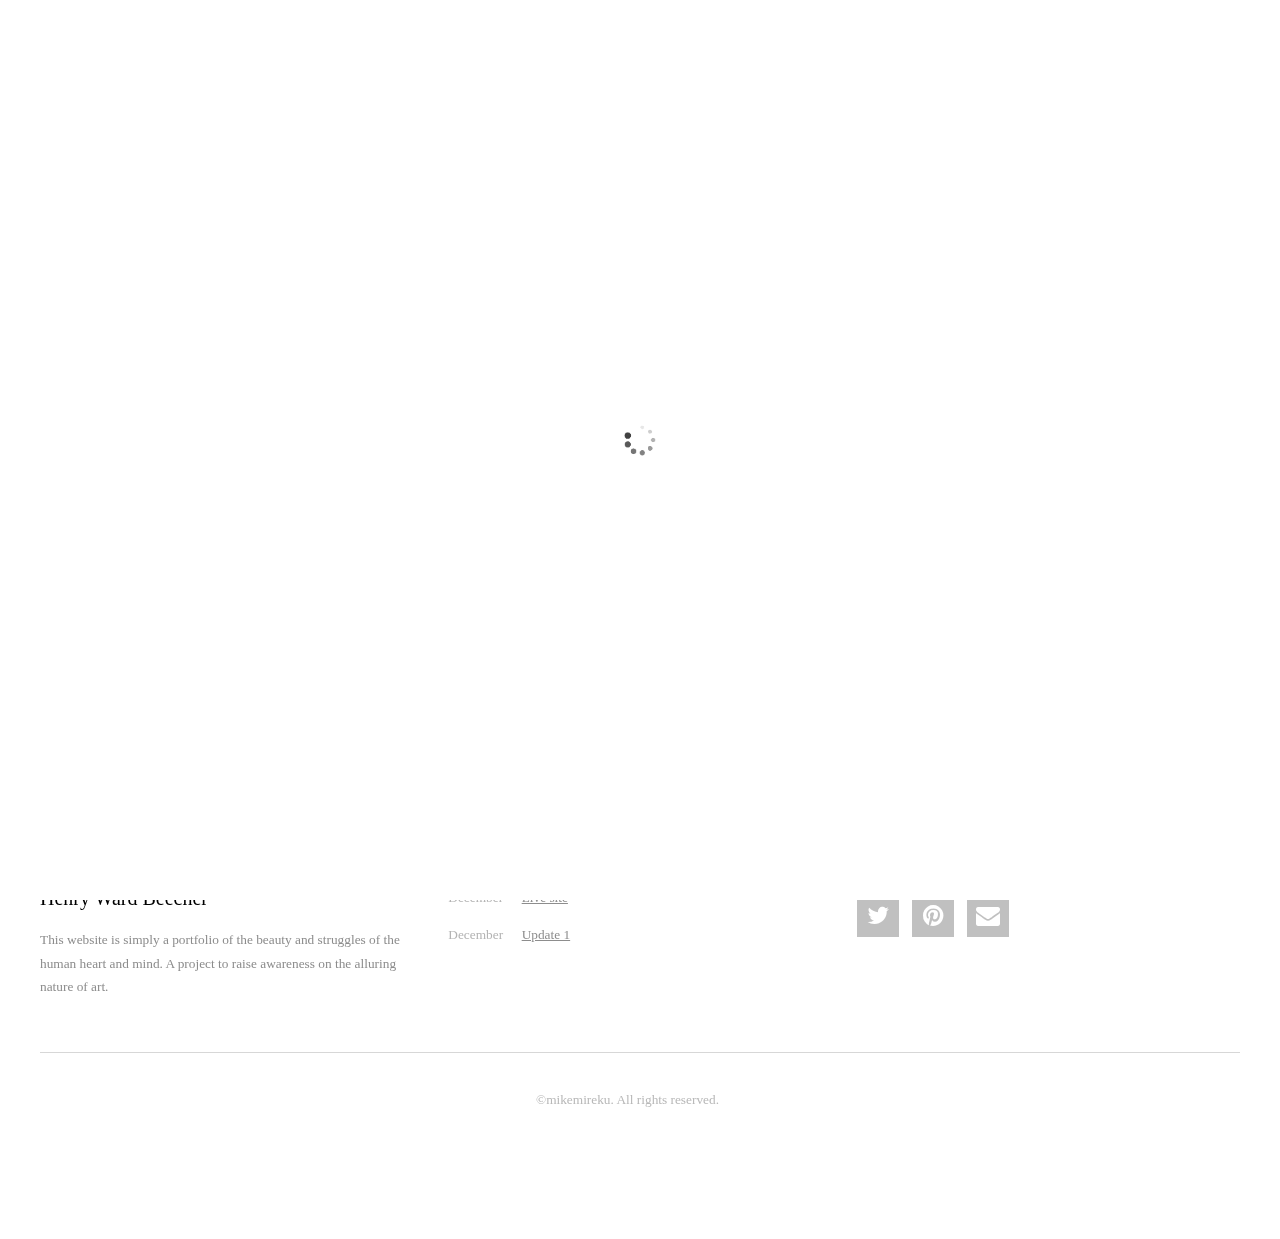
==== index.html @ e86f8b0b "backend incomplete" ====
<!DOCTYPE HTML>
<!--
	Standout by Pixelarity
	pixelarity.com @pixelarity
	License: pixelarity.com/license
-->
<html>
	<head>
		<title> </title>
		<meta http-equiv="content-type" content="text/html; charset=utf-8" />
		<meta name="description" content="" />
		<meta name="keywords" content="" />
		<!--[if lte IE 8]><script src="css/ie/html5shiv.js"></script><![endif]-->
		<script src="js/jquery.min.js"></script>
		<script src="js/jquery.dropotron.min.js"></script>
		<script src="js/jquery.poptrox.min.js"></script>
		<script src="js/jquery.slidertron.min.js"></script>
		<script src="js/jquery.rotatorrr.min.js"></script>
		<script src="js/skel.min.js"></script>
		<script src="js/skel-layers.min.js"></script>
		<script src="js/init.js"></script>
		<noscript>
			<link rel="stylesheet" href="css/skel.css" />
			<link rel="stylesheet" href="css/style.css" />
			<link rel="stylesheet" href="css/style-desktop.css" />
		</noscript>
		<!--[if lte IE 8]><link rel="stylesheet" href="css/ie/v8.css" /><![endif]-->
	</head>
	<body class="homepage">
		   <!-- Splash Screen -->
		   <div id="splash-screen">
			<img src="css/images/loading circle.gif" alt="Splash Logo" class="splash-logo">
			
		</div>
	
	

		<!-- Header Wrapper -->
			<div id="header-wrapper">
				<div class="container">
					<div class="row">
						<div class="12u">
						
							<!-- Header -->
								<header id="header">
									
									<!-- Logo -->
										<h1><a href="index.html" id="logo"><b>GALLERIA</b></a></h1>
									
									<!-- Nav -->
										<nav id="nav">
											<ul>
												<li class="current_page_item"><a href="index.html">Home</a></li>
												<li>
													<a href="" class="arrow">Categories</a>
													<ul>
														<li><a href="art categories/mfonim.html">Mfonim</a></li>
														<li><a href="art categories/fineart.html">Célèbre</a></li>
														<li><a href="#">Exquisite</a></li>
														<li><a href="#">Emergent</a></li>	
														<li><a href="#">Renaissance</a></li>
													</ul>
												</li>
												<li><a href="templates/login.html">Login</a></li>
												<li><a href="templates/signup.html">Sign Up</a></li>
												
											</ul>
										</nav>

								</header>

						</div>
					</div>
				</div>
			</div>
		
		<!-- Main Wrapper -->
			<div id="main-wrapper">
				<div id="main" class="container">
					<div class="row">
						<div class="12u">
							
							<div id="slider">
								<div class="viewer">
									<div class="reel">
										<div class="slide">
											<a class="link" href="#">Full story ...</a>
											<img src="images/Lilanga-6411.jpg" alt="" />
											<div class="caption">
												<h2>Mfonim</h2>
												<p>mm·fo·nimm || The best of African art,by and for Africa</p>
												<a href="art categories/mfonim.html" class="button">View more</a>
											</div>
										</div>
										<div class="slide">
											<a class="link" href="#">Full story ...</a>
											<img src="images/georgette-magritte-1934(1).jpg!Large.jpg" alt="" />
											<div class="caption">
												<h2>Célèbre</h2>
												<p>say·luh·bah || Curation of the most renowned and iconic fine art</p>
												<a href="art categories/fineart.html" class="button">View more</a>
											</div>
										</div>
										<div class="slide">
											<a class="link" href="#">Full story ...</a>
											<img src="images/Os-Gemeos2.jpg" alt="" />
											<div class="caption">
												<h2>Exquisite </h2>
												<p>uhk·skwi·zuht || A collection of excellent contemporary art</p>
												<a href="#" class="button">View more</a>
											</div>
										</div>

										<div class="slide">
											<a class="link" href="#">Full story ...</a>
											<img src="images/download.jpeg" alt="" />
											<div class="caption">
												<h2>Emergent </h2>
												<p>uh·mur·jnt || Finest new art from all over the globe</p>
												<a href="#" class="button">View more</a>
											</div>
										</div>
									</div>
								</div>
								<div class="captions">
									<div class="captionLine">Lorem sed ipsum tempus dolor?</div>
									<div class="caption-shadow"></div>
								</div>
								<div class="navigation">
									<a href="#" class="previous-button">&lt;</a>
									<a href="#" class="next-button">&gt;</a>
								</div>
							</div>

						</div>
					</div>
				</div>
			</div>
		<!-- Main End Wrapper -->

		<!-- Footer Wrapper -->
			<div id="footer-wrapper">
			
				<!-- Footer -->
					<footer id="footer" class="container">
					
						<!-- Footer Content -->
							<div class="row">
							
								<div class="4u">
									<section>
										<h2>"Every artist drops his brush into his own soul and paints his own nature into his pictures." - Henry Ward Beecher</h2>
										<p>This website is simply a portfolio of the beauty and struggles of the human heart and mind. A project to raise awareness on the alluring nature of art.</p>
									</section>
								</div>

								<div class="4u">
									<section>
										<h2>log</h2>
										<ul class="style5">
											<li class="first"><span class="date">December 27</span><a href="#">Live site</a></li>
											<li><span class="date">December 28</span><a href="#">Update 1</a></li>
											
										</ul>
									</section>
								</div>

								<div class="4u">
									<section>
										
										<p>SOCIALS</p>
										<ul class="style2">
											<li><a href="#" class="icon fa-twitter">Twitter</a></li>
											
											<li><a href="#" class="icon fa-pinterest">Pinterest</a></li>
											<li><a href="mailto:mirekumichaelk@gmail.com" class="icon fa-envelope"><span class="label">Email</span></a></li>
										</ul>
									</section>
								</div>

							</div>
						
						<!-- Copyright -->
							<div class="row">
								<div id="copyright" class="12u">
									&copy;mikemireku. All rights reserved.
								</div>
							</div>

					</footer>

			</div>

	</body>
</html>
---- css/skel.css ----
/* Resets (http://meyerweb.com/eric/tools/css/reset/ | v2.0 | 20110126 | License: none (public domain)) */

	html,body,div,span,applet,object,iframe,h1,h2,h3,h4,h5,h6,p,blockquote,pre,a,abbr,acronym,address,big,cite,code,del,dfn,em,img,ins,kbd,q,s,samp,small,strike,strong,sub,sup,tt,var,b,u,i,center,dl,dt,dd,ol,ul,li,fieldset,form,label,legend,table,caption,tbody,tfoot,thead,tr,th,td,article,aside,canvas,details,embed,figure,figcaption,footer,header,hgroup,menu,nav,output,ruby,section,summary,time,mark,audio,video{margin:0;padding:0;border:0;font-size:100%;font:inherit;vertical-align:baseline;}article,aside,details,figcaption,figure,footer,header,hgroup,menu,nav,section{display:block;}body{line-height:1;}ol,ul{list-style:none;}blockquote,q{quotes:none;}blockquote:before,blockquote:after,q:before,q:after{content:'';content:none;}table{border-collapse:collapse;border-spacing:0;}body{-webkit-text-size-adjust:none}

/* Box Model */

	*, *:before, *:after {
		-moz-box-sizing: border-box;
		-webkit-box-sizing: border-box;
		box-sizing: border-box;
	}

/* Container */

	.container {
		margin-left: auto;
		margin-right: auto;
		
		/* width: (containers) */
		width: 1200px;
	}

	/* Modifiers */

		/* 125% */
			.container.\31 25\25 {
				width: 100%;
				
				/* max-width: (containers * 1.25) */
				max-width: 1500px;

				/* min-width: (containers) */
				min-width: 1200px;
			}

		/* 75% */
			.container.\37 5\25 {
				
				/* width: (containers * 0.75) */
				width: 900px;

			}

		/* 50% */
			.container.\35 0\25 {
				
				/* width: (containers * 0.50) */
				width: 600px;

			}

		/* 25% */
			.container.\32 5\25 {
				
				/* width: (containers * 0.25) */
				width: 300px;

			}

/* Grid */

	.row {
		border-bottom: solid 1px transparent;
	}

	.row > * {
		float: left;
	}
	
	.row:after, .row:before {
		content: '';
		display: block;
		clear: both;
		height: 0;
	}
	
	.row.uniform > * > :first-child {
		margin-top: 0;
	}
	
	.row.uniform > * > :last-child {
		margin-bottom: 0;
	}

	/* Gutters */

		/* Normal */
		
			.row > * {
				/* padding: (gutters.horizontal) 0 0 (gutters.vertical) */
				padding: 40px 0 0 40px;
			}

			.row {
				/* margin: -(gutters.horizontal) 0 -1px -(gutters.vertical) */
				margin: -40px 0 -1px -40px;
			}
			
			.row.uniform > * {
				/* padding: (gutters.vertical) 0 0 (gutters.vertical) */
				padding: 40px 0 0 40px;
			}

			.row.uniform {
				/* margin: -(gutters.vertical) 0 -1px -(gutters.vertical) */
				margin: -40px 0 -1px -40px;
			}
			
		/* 200% */
		
			.row.\32 00\25 > * {
				/* padding: (gutters.horizontal) 0 0 (gutters.vertical) */
				padding: 80px 0 0 80px;
			}

			.row.\32 00\25 {
				/* margin: -(gutters.horizontal) 0 -1px -(gutters.vertical) */
				margin: -80px 0 -1px -80px;
			}

			.row.uniform.\32 00\25 > * {
				/* padding: (gutters.vertical) 0 0 (gutters.vertical) */
				padding: 80px 0 0 80px;
			}

			.row.uniform.\32 00\25 {
				/* margin: -(gutters.vertical) 0 -1px -(gutters.vertical) */
				margin: -80px 0 -1px -80px;
			}

		/* 150% */
		
			.row.\31 50\25 > * {
				/* padding: (gutters.horizontal) 0 0 (gutters.vertical) */
				padding: 60px 0 0 60px;
			}

			.row.\31 50\25 {
				/* margin: -(gutters.horizontal) 0 -1px -(gutters.vertical) */
				margin: -60px 0 -1px -60px;
			}

			.row.uniform.\31 50\25 > * {
				/* padding: (gutters.vertical) 0 0 (gutters.vertical) */
				padding: 60px 0 0 60px;
			}

			.row.uniform.\31 50\25 {
				/* margin: -(gutters.vertical) 0 -1px -(gutters.vertical) */
				margin: -60px 0 -1px -60px;
			}

		/* 50% */
		
			.row.\35 0\25 > * {
				/* padding: (gutters.horizontal) 0 0 (gutters.vertical) */
				padding: 20px 0 0 20px;
			}

			.row.\35 0\25 {
				/* margin: -(gutters.horizontal) 0 -1px -(gutters.vertical) */
				margin: -20px 0 -1px -20px;
			}

			.row.uniform.\35 0\25 > * {
				/* padding: (gutters.vertical) 0 0 (gutters.vertical) */
				padding: 20px 0 0 20px;
			}

			.row.uniform.\35 0\25 {
				/* margin: -(gutters.vertical) 0 -1px -(gutters.vertical) */
				margin: -20px 0 -1px -20px;
			}

		/* 25% */
		
			.row.\32 5\25 > * {
				/* padding: (gutters.horizontal) 0 0 (gutters.vertical) */
				padding: 10px 0 0 10px;
			}

			.row.\32 5\25 {
				/* margin: -(gutters.horizontal) 0 -1px -(gutters.vertical) */
				margin: -10px 0 -1px -10px;
			}

			.row.uniform.\32 5\25 > * {
				/* padding: (gutters.vertical) 0 0 (gutters.vertical) */
				padding: 10px 0 0 10px;
			}

			.row.uniform.\32 5\25 {
				/* margin: -(gutters.vertical) 0 -1px -(gutters.vertical) */
				margin: -10px 0 -1px -10px;
			}

		/* 0% */
		
			.row.\30 \25 > * {
				padding: 0;
			}

			.row.\30 \25 {
				margin: 0 0 -1px 0;
			}

	/* Cells */

		.\31 2u, .\31 2u\24, .\31 2u\28 1\29, .\31 2u\24\28 1\29 { width: 100%; clear: none; }
		.\31 1u, .\31 1u\24, .\31 1u\28 1\29, .\31 1u\24\28 1\29 { width: 91.6666666667%; clear: none; }
		.\31 0u, .\31 0u\24, .\31 0u\28 1\29, .\31 0u\24\28 1\29 { width: 83.3333333333%; clear: none; }
		.\39 u, .\39 u\24, .\39 u\28 1\29, .\39 u\24\28 1\29 { width: 75%; clear: none; }
		.\38 u, .\38 u\24, .\38 u\28 1\29, .\38 u\24\28 1\29 { width: 66.6666666667%; clear: none; }
		.\37 u, .\37 u\24, .\37 u\28 1\29, .\37 u\24\28 1\29 { width: 58.3333333333%; clear: none; }
		.\36 u, .\36 u\24, .\36 u\28 1\29, .\36 u\24\28 1\29 { width: 50%; clear: none; }
		.\35 u, .\35 u\24, .\35 u\28 1\29, .\35 u\24\28 1\29 { width: 41.6666666667%; clear: none; }
		.\34 u, .\34 u\24, .\34 u\28 1\29, .\34 u\24\28 1\29 { width: 33.3333333333%; clear: none; }
		.\33 u, .\33 u\24, .\33 u\28 1\29, .\33 u\24\28 1\29 { width: 25%; clear: none; }
		.\32 u, .\32 u\24, .\32 u\28 1\29, .\32 u\24\28 1\29 { width: 16.6666666667%; clear: none; }
		.\31 u, .\31 u\24, .\31 u\28 1\29, .\31 u\24\28 1\29 { width: 8.3333333333%; clear: none; }

		.\31 2u\24 + *, .\31 2u\24\28 1\29 + *,
		.\31 1u\24 + *, .\31 1u\24\28 1\29 + *,
		.\31 0u\24 + *, .\31 0u\24\28 1\29 + *,
		.\39 u\24 + *, .\39 u\24\28 1\29 + *,
		.\38 u\24 + *, .\38 u\24\28 1\29 + *,
		.\37 u\24 + *, .\37 u\24\28 1\29 + *,
		.\36 u\24 + *, .\36 u\24\28 1\29 + *,
		.\35 u\24 + *, .\35 u\24\28 1\29 + *,
		.\34 u\24 + *, .\34 u\24\28 1\29 + *,
		.\33 u\24 + *, .\33 u\24\28 1\29 + *,
		.\32 u\24 + *, .\32 u\24\28 1\29 + *,
		.\31 u\24  + *,  .\31 u\24\28 1\29 + * {
			clear: left;
		}
			
		.\-11u { margin-left: 91.6666666667% }
		.\-10u { margin-left: 83.3333333333% }
		.\-9u { margin-left: 75% }
		.\-8u { margin-left: 66.6666666667% }
		.\-7u { margin-left: 58.3333333333% }
		.\-6u { margin-left: 50% }
		.\-5u { margin-left: 41.6666666667% }
		.\-4u { margin-left: 33.3333333333% }
		.\-3u { margin-left: 25% }
		.\-2u { margin-left: 16.6666666667% }
		.\-1u { margin-left: 8.3333333333% }
---- css/style.css ----
@charset 'UTF-8';
@import url('http://fonts.googleapis.com/css?family=Open+Sans:400,400italic,600,700,300');
@import url('font-awesome.min.css');

/*
	Standout by Pixelarity
	pixelarity.com @pixelarity
	License: pixelarity.com/license
*/

/*********************************************************************************/
/* Basic                                                                         */
/*********************************************************************************/


	body
	{
		#splash-screen {
		
			position: fixed;
			top: 0;
			left: 0;
			width: 100%;
			height: 100%;
			background-color: #fff;
			display: flex;
			flex-direction: column;
			align-items: center;
			justify-content: center;
			z-index: 9999; /* Ensure the splash screen appears on top of other content */
		}
		
		.splash-logo {
			width: 150px; /* Adjust the size according to your logo */
			margin-bottom: 20px;
		}
		
		

		background: #f5f5f5 url(images/bg01.jpg) repeat;
		font-family: 'Times New Roman', Times, serif;
		font-size: 10pt;
		color: #8c8c8c;
		overflow: hidden; /* Prevent scrolling while splash screen is visible */

	}

	

	form
	{
	}
	
		form input,
		form select,
		form textarea
		{
			-webkit-appearance: none;
		}
			
	br.clear
	{
		clear: both;
	}
	
	h1, h2, h3
	{
		font-weight: 300;
		color: #262626;
	}
	
	p, ul, ol, dl, table
	{
		margin-bottom: 1.75em;
	}
	
	p
	{
		line-height: 1.75em;
	}
	
	a
	{
		color: #1C94E6;
	}
	
	section,
	article
	{
	}
	
	section > :last-child,
	article > :last-child
	{
		margin-bottom: 0;
	}

	section:last-child,
	article:last-child
	{
		margin-bottom: 0;
	}

	.image
	{
		display: inline-block;
	}
	
		.image img
		{
			display: block;
			width: 100%;
		}

	.image-full
	{
		display: block;
		width: 100%;
		margin: 0 0 2em 0;
	}
	
	.image-left
	{
		float: left;
		margin: 0 2em 1em 0;
	}
	
	.image-centered
	{
		display: block;
		margin: 0 0 2em 0;
	}

		.image-centered img
		{
			margin: 0 auto;
			width: auto;
		}

	.button
	{
		background: black;
		text-decoration: none;
		font-style: italic;
		color: #FFFFFF;
		-moz-transition: background-color .25s ease-in-out;
		-webkit-transition: background-color .25s ease-in-out;
		-o-transition: background-color .25s ease-in-out;
		-ms-transition: background-color .25s ease-in-out;
		transition: background-color .25s ease-in-out;
	}
	
		.button:hover
		{
			background: gray;
		}
		
		.button:active
		{
			background: black;
		}
	
	ul.style1
	{
	}

		ul.style1 li
		{
			position: relative;
			line-height: 1.5em;
			padding: 0.75em 0 0.75em 0;
			border-top: solid 1px #E8E8E8;
		}
	
		ul.style1 a
		{
			text-decoration: underline;
			color: #8d8d8d;
		}
		
			ul.style1 a:hover
			{
				text-decoration: none;
			}
		
		ul.style1 li.first
		{
			padding-top: 0;
			border-top: 0;
		}
		
	ul.style2
	{
		cursor: default;
	}
	
		ul.style2 li
		{
			position: relative;
			display: inline-block;
			margin-right: 0.75em;
		}
		
		ul.style2 a
		{
			display: block;
			background: #c0c0c0;
			white-space: nowrap;
			width: 42px;
			height: 42px;
			overflow: hidden;
			color: #fff;

			-moz-transition: background-color .25s ease-in-out;
			-webkit-transition: background-color .25s ease-in-out;
			-o-transition: background-color .25s ease-in-out;
			-ms-transition: background-color .25s ease-in-out;
			transition: background-color .25s ease-in-out;			
		}
		
			ul.style2 a:before
			{
				display: block;
				font-size: 24px;
				width: 42px;
				height: 42px;
				line-height: 42px;
				text-align: center;
			}

		ul.style2 a:hover
		{
			background: #a0a0a0;
		}

	ul.style3
	{
	}
	
		ul.style3 li
		{
			padding: 1.50em 0em 1.90em 0em;
			border-top: 1px solid #e8e8e8;
		}
		
		ul.style3 a
		{
			text-decoration: none;
			color: #6e6d6d;
		}
		
			ul.style3 a:hover
			{
				text-decoration: underline;
			}
			
		ul.style3 .posted
		{
			font-size: 0.90em;
			color: #b6b6b6;
		}
		
		ul.style3 .first
		{
			padding-top: 0em;
			border-top: none;
		}


	ul.style4
	{
		margin-bottom: 2em;
		text-align: center;
		overflow: hidden;
	}
	
		ul.style4 li
		{
			display: inline-block;
			margin: 0 1em 0 1em;
			padding: 0.70em 1em;
			text-decoration: none;
			font-size: 1.25em;
			font-style: italic;
			color: #787878;
			cursor: pointer;
			-moz-transition: background-color .25s ease-in-out;
			-webkit-transition: background-color .25s ease-in-out;
			-o-transition: background-color .25s ease-in-out;
			-ms-transition: background-color .25s ease-in-out;
			transition: background-color .25s ease-in-out;
		}
		
		ul.style4 li:hover,
		ul.style4 li.active
		{
			background: #ededed;
			color: #454545;
		}

	ul.style5
	{
	}

		ul.style5 li
		{
			position: relative;
			overflow: hidden;
			line-height: 1.5em;
			margin: 0 0 1.25em 0;
		}
	
		ul.style5 a
		{
			display: block;
			text-decoration: underline;
			color: #8d8d8d;
			margin-left: 5.5em;
		}
		
			ul.style5 a:hover
			{
				text-decoration: none;
			}
		
		ul.style5 .date
		{
			position: absolute;
			left: 0;
			top: 0;
			margin-right: 1em;
			text-decoration: none;
			color: #b3b3b3;
			width: 5em;
		}

	.category
	{
		display: none;
	}

/*********************************************************************************/
/* Icons                                                                         */
/*********************************************************************************/

	.icon
	{
		text-decoration: none;
	}

		.icon:before
		{
			display: inline-block;
			font-family: FontAwesome;
			font-size: 1.25em;
			text-decoration: none;
			font-style: normal;
			font-weight: normal;
			line-height: 1;
			-webkit-font-smoothing:antialiased;
			-moz-osx-font-smoothing:grayscale;
		}

/*********************************************************************************/
/* Wrappers                                                                      */
/*********************************************************************************/

	#header-wrapper
	{
		overflow: hidden;
	}
	
	#banner-wrapper
	{
	}
	
	#main-wrapper
	{
	}
	
	#footer-wrapper
	{
		overflow: hidden;
	}
	
/*********************************************************************************/
/* Bar                                                                           */
/*********************************************************************************/

	#bar
	{
		position: relative;
		overflow: hidden;
		background: #101010 url(images/bg02.jpg) no-repeat center top;
		background-size: 100% 100%;
	}	
	
		#bar h2
		{
			color: #FFFFFF;
		}
		
		#bar p
		{
			color: #727272;
		}
	
/*********************************************************************************/
/* Slider                                                                        */
/*********************************************************************************/

	#slider
	{
		background: #f4f4f4;
	}
	
/*********************************************************************************/
/* Poptrox                                                                       */
/*********************************************************************************/

	.poptrox-popup
	{
		-moz-box-sizing: content-box;
		-webkit-box-sizing: content-box;
		-o-box-sizing: content-box;
		-ms-box-sizing: content-box;
		box-sizing: content-box;
		box-shadow: 0px 25px 25px 0px rgba(0,0,0,0.25);
	}
	
		.poptrox-popup .caption
		{
			font-style: italic;
		}
		
/*********************************************************************************/
/* Main                                                                          */
/*********************************************************************************/

	#main
	{
		overflow: hidden;
		background: #FFFFFF;
	}

/*********************************************************************************/
/* Footer                                                                        */
/*********************************************************************************/

	#footer
	{
		overflow: hidden;
		background: url(images/bg03.png) no-repeat center top;
	}
	
		#footer h2
		{
			color: #000000;
		}

/*********************************************************************************/
/* Copyright                                                                     */
/*********************************************************************************/

	#copyright 
	{
		overflow: hidden;
		border-top: 1px solid #d7d7d7;
		text-align: center;
		color: #b8b8b8;
	}
---- css/style-desktop.css ----
/*
	Standout by Pixelarity
	pixelarity.com @pixelarity
	License: pixelarity.com/license
*/

/*********************************************************************************/
/* Basic                                                                         */
/*********************************************************************************/

	h2
	{
		font-size: 2em;
	}

	section,
	article
	{
		margin-bottom: 3em;
	}
	
	.button
	{
		padding: 25px 30px;
		font-size: 2em;
	}
	
	.button-top
	{
		display: none;
	}
	
/*********************************************************************************/
/* Wrappers                                                                      */
/*********************************************************************************/

	#header-wrapper
	{
		padding: 3em 0 2em 0;
	}
	
	#banner-wrapper
	{
	}
	
	#main-wrapper
	{
	}
	
	#footer-wrapper
	{
	}

/*********************************************************************************/
/* Header                                                                        */
/*********************************************************************************/

	#header
	{
		position: relative;
	}

		#header h1
		{
			letter-spacing: -1px;
			font-size: 2.5em;
			font-weight: 300;
			line-height: 2em;
			padding: 0 0 0 0.75em;
			margin: 0;
		}

			#header h1 a
			{
				text-decoration: none;
				color: #000000;
			}

/*********************************************************************************/
/* Nav                                                                           */
/*********************************************************************************/

	#nav
	{
		overflow: hidden;
		position: absolute;
		right: 0;
		top: 2em;
	}
	
		#nav ul
		{
			margin: 0;
			padding: 0;
			text-align: center;
		}
		
			#nav > ul > li > ul
			{
				display: none;
			}

		#nav li
		{
			float: left;
			display: inline-block;
			padding: 0 1.5em 0 1.5em;
		}
		
		#nav a
		{
			display: inline-block;
			padding-bottom: 0.65em;
			text-decoration: none;
			font-size: 1.20em;
			font-weight: 300;
			font-style: italic;
			color: #a2a2a2;
			outline: 0;
			-moz-transition: color .25s ease-in-out;
			-webkit-transition: color .25s ease-in-out;
			-o-transition: color .25s ease-in-out;
			-ms-transition: color .25s ease-in-out;
			transition: color .25s ease-in-out;

		}

		#nav a:hover,
		#nav .current_page_item a,
		#nav .active a
		{
			color: #454545;
		}
		
		#nav .current_page_item a
		{
			border-bottom: 4px solid black;
		}

	.dropotron
	{
		background: #fff;
		background: rgba(255,255,255,0.97);
		padding: 1.5em;
		line-height: 2.5em;
		min-width: 13em;
		box-shadow: 0px 2px 4px 0px rgba(0,0,0,0.15);
	}

		.dropotron a,
		.dropotron span
		{
			font-weight: 300;
			font-style: italic;
			color: #a2a2a2;
			text-decoration: none;
		}

		.dropotron li:hover > a,
		.dropotron li:hover > span
		{
			color: #454545;
		}

		.dropotron.level-0
		{
			margin-top: 1em;
		}

		.dropotron.level-0:after
		{
			content: '';
			position: absolute;
			top: -10px;
			left: 50%;
			margin-left: -10px;
			border-bottom: solid 10px rgba(255,255,255,0.97);
			border-left: solid 10px transparent;
			border-right: solid 10px transparent;
		}

/*********************************************************************************/
/* Bar                                                                           */
/*********************************************************************************/

	#bar
	{
		padding: 3.5em 3em 3.5em 3em;
	}	

		#bar h2
		{
			font-size: 1.75em;
			font-weight: 300;
			margin: 0 !important;
		}
		
		#bar p
		{
			position: absolute;
			right: 3em;
			top: 50%;
			margin-top: -0.7em;
			font-size: 1.25em;
			font-weight: 300;
		}

/*********************************************************************************/
/* Slider                                                                        */
/*********************************************************************************/

	#slider
	{
		margin: 0 auto;
		padding: 0;
		width: 1200px;
		height: 635px;
		position: relative;
	}
	
	
		#slider .viewer
		{
			width: 1200px;
			margin: 0 auto;
			overflow: hidden;
		}
	
			#slider .viewer .reel
			{
				display: none;
			}
	
			#slider .viewer .reel .slide
			{
				position: relative;
			}
	
			#slider .viewer .reel .slide img
			{
				width: 1200px;
				height: 635px;
			}

		#slider .caption-shadow
		{
			position: absolute;
			width: 100%;
			background: url(images/bg04.png) no-repeat center top;
			height: 50px;
			top: 180px;
		}

		#slider .captions
		{
			position: absolute;
			top: 195px;
			width: 1200px;
			height: 180px;
			padding-top: 30px;
			background: #fff;
			background: rgba(255,255,255,0.90);
		}
			
			#slider .captions .captionLine
			{
				display: block;
				padding-top: 15px;
				padding-left: 120px;
				font-weight: 300;
			}
			
				#slider .captions .captionLine h2
				{
					margin: 0px;
					padding: 0px 0px 0px 0px;
					letter-spacing: -1px;
					font-size: 2.50em;
				}
				
				#slider .captions .captionLine p
				{
					width: 50%;
					margin: 0px;
					padding-top: 10px;
				}
				
				#slider .captions .captionLine .button
				{
					position: absolute;
					top: 50px;
					right: 120px;
					z-index: 10;
				}
		
		#slider .navigation
		{
			position: absolute;
			top: 195px;
			height: 180px;
			right: 0px;
			width: 1200px;
		}
		
		#slider .previous-button, #slider .next-button
		{
			outline: 0;
			position: absolute;
			opacity: 0.5;
			width: 8em;
			height: 100%;
			top: 0;
			overflow: hidden;
			text-decoration: none;
			-moz-transition: opacity .25s ease-in-out;
			-webkit-transition: opacity .25s ease-in-out;
			-o-transition: opacity .25s ease-in-out;
			-ms-transition: opacity .25s ease-in-out;
			transition: opacity .25s ease-in-out;
		}

		#slider .previous-button:before, #slider .next-button:before
		{
			display: inline-block;
			font-family: FontAwesome;
			font-size: 128px;
			text-decoration: none;
			font-style: normal;
			font-weight: normal;
			line-height: 1;
			-webkit-font-smoothing:antialiased;
			-moz-osx-font-smoothing:grayscale;
			line-height: 170px;
			width: 100%;
			height: 100%;
			color: #ccc;
			text-align: center;
		}

		#slider .previous-button:hover, #slider .next-button:hover
		{
			opacity: 1.0;
		}

		#slider .previous-button
		{
			left: 0;
		}

			#slider .previous-button:before
			{
				content: '\f104';
			}
		
		#slider .next-button
		{
			right: 0;
		}

			#slider .next-button:before
			{
				content: '\f105';
			}

/*********************************************************************************/
/* Main                                                                          */
/*********************************************************************************/

	#main
	{
		padding: 0em 0em 5em 0em;
	}
	
	.homepage #main
	{
		padding-bottom: 0;
		#splash-screen {
		
			position: fixed;
			top: 0;
			left: 0;
			width: 100%;
			height: 100%;
			background-color: #fff;
			display: flex;
			flex-direction: column;
			align-items: center;
			justify-content: center;
			z-index: 9999; /* Ensure the splash screen appears on top of other content */
		}
		
		.splash-logo {
			width: 150px; /* Adjust the size according to your logo */
			margin-bottom: 20px;
		}
	}
	

		#main h2
		{
			margin: 0em 0em 1em 0em;
			letter-spacing: -1px;
		}

/*********************************************************************************/
/* Content                                                                       */
/*********************************************************************************/

	#content
	{
	}

	.no-sidebar #content
	{
		padding: 3em 3em 0em 3em;
	}

	.left-sidebar #content
	{
		padding: 3em 3em 0em 0em;
	}

	.right-sidebar #content
	{
		padding: 3em 0em 0em 3em;
	}

/*********************************************************************************/
/* Sidebar                                                                       */
/*********************************************************************************/
	
	#sidebar
	{
	}

	.left-sidebar #sidebar
	{
		padding: 3em 3em 0em 3em;
	}

	.right-sidebar #sidebar
	{
		padding: 3em 3em 0em 3em;
	}

/*********************************************************************************/
/* Footer                                                                        */
/*********************************************************************************/

	#footer
	{
		padding-top: 6em;
	}

		#footer h2
		{
			padding: 0em 0em 1em 0em;
			font-size: 1.50em;
		}

/*********************************************************************************/
/* Copyright                                                                     */
/*********************************************************************************/

	#copyright 
	{
		margin-top: 4em;
		padding: 3em 0em 10em 0em;
	}
---- css/ie/v8.css ----
/*
	Helios by Pixelarity
	pixelarity.com @pixelarity
	License: pixelarity.com/license
*/

/*********************************************************************************/
/* Basic                                                                         */
/*********************************************************************************/

	a
	{
		border-bottom: solid 1px #ddd;
	}
	
	hr
	{
		border-top: solid 1px #777;
		border-bottom: solid 1px #777;
	}

	.timestamp
	{
		color: #777;
	}

	/* Section/Article */

		section,
		article
		{
		}
		
			section > .last-child,
			article > .last-child
			{
				margin-bottom: 0;
			}

			section.last-child,
			article.last-child
			{
				margin-bottom: 0;
			}

	/* List */

		ul
		{
		}

			ul.divided
			{
			}
			
				ul.divided li
				{
					border-top: solid 1px #777;
				}

			ul.menu
			{
			}
			
				ul.menu li
				{
					border-left: solid 1px #777;
				}

			ul.icons
			{
				background: #333;
				-ms-behavior: url('css/ie/PIE.htc');
			}

	/* Button */
		
		.button
		{
			-ms-behavior: url('css/ie/PIE.htc');
		}

/*********************************************************************************/
/* Icons                                                                         */
/*********************************************************************************/

	.icon
	{
	}

		.icon.circled
		{
			-ms-behavior: url('css/ie/PIE.htc');
		}

/*********************************************************************************/
/* Header                                                                        */
/*********************************************************************************/

	#header
	{
		-ms-behavior: url('css/ie/backgroundsize.min.htc');
	}

/*********************************************************************************/
/* Nav                                                                           */
/*********************************************************************************/

	#nav
	{
	}
	
		#nav > ul
		{
		}
		
			#nav > ul:before,
			#nav > ul:after
			{
				border-top: solid 1px #777;
				border-bottom: solid 1px #777;
			}

			#nav > ul > li
			{
				-ms-behavior: url('css/ie/PIE.htc');
			}

				#nav > ul > li.active
				{
					border-color: #999;
				}

	.dropotron
	{
		background: #fff;
		-ms-behavior: url('css/ie/PIE.htc');
	}

		.dropotron li
		{
			border-color: #eee;
			padding-right: 1em;
			color: #5b5b5b;
		}

		.dropotron.level-0
		{
			box-shadow: none !important;
			margin-top: 1em;
		}
	
/*********************************************************************************/
/* Carousel                                                                      */
/*********************************************************************************/

	.carousel
	{
	}

		.carousel .forward,
		.carousel .backward
		{
			border-radius: 100%;
			background-color: #483949;
			width: 7em;
			height: 7em;
			margin-top: -3.5em;
			border-radius: 100%;
			-ms-behavior: url('css/ie/PIE.htc');
		}

			.carousel .forward
			{
				right: -3.5em;
			}

			.carousel .backward
			{
				left: -3.5em;
			}
		
			.carousel .forward:before,
			.carousel .backward:before
			{
				display: none;
			}
			
/*********************************************************************************/
/* Footer                                                                        */
/*********************************************************************************/

	#footer
	{
	}
	
		#footer ul.divided li,
		#footer ul.menu li,
		#footer hr
		{
			border-color: #3B373C;
		}
	
		#footer .icons
		{
			background: #2F2930;
		}
	
		#footer .copyright
		{
			color: #777;
		}

			#footer .copyright a
			{
				color: #aaa;
				border: 0;
			}

				#footer .copyright a:hover
				{
					color: #ccc;
				}
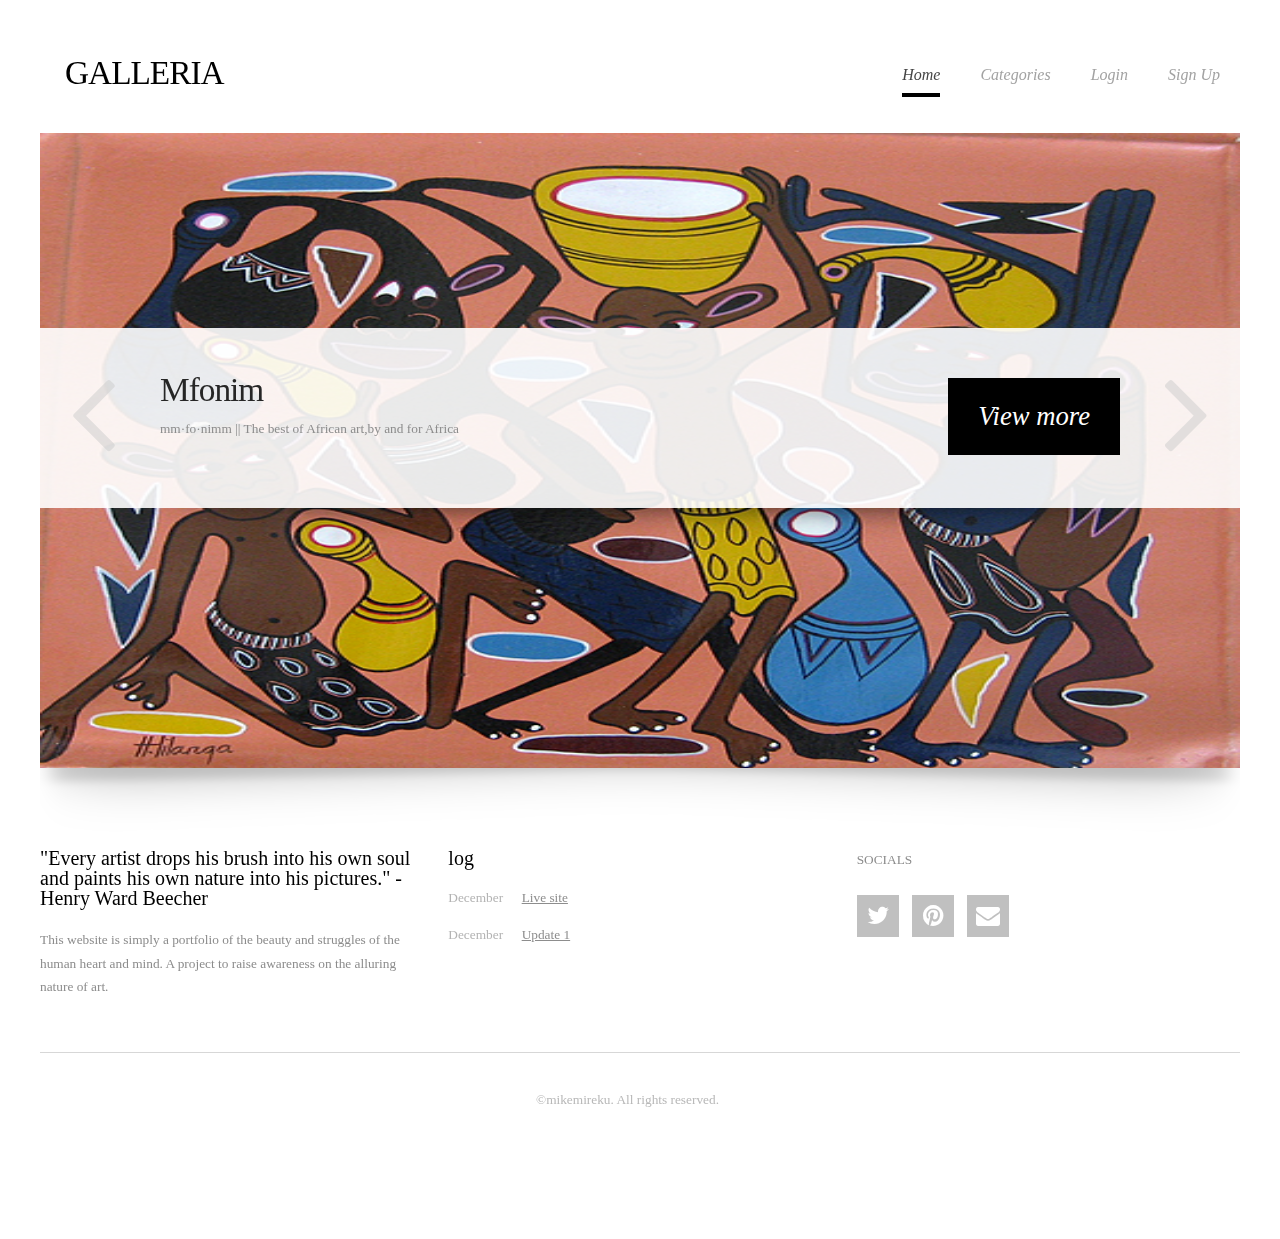
==== commit c7f6292e: "zc" ====
--- a/index.html
+++ b/index.html
@@ -27,11 +27,7 @@
 		<!--[if lte IE 8]><link rel="stylesheet" href="css/ie/v8.css" /><![endif]-->
 	</head>
 	<body class="homepage">
-		   <!-- Splash Screen -->
-		   <div id="splash-screen">
-			<img src="css/images/loading circle.gif" alt="Splash Logo" class="splash-logo">
-			
-		</div>
+		  
 	
 	
 
--- a/css/style.css
+++ b/css/style.css
@@ -15,26 +15,6 @@
 
 	body
 	{
-		#splash-screen {
-		
-			position: fixed;
-			top: 0;
-			left: 0;
-			width: 100%;
-			height: 100%;
-			background-color: #fff;
-			display: flex;
-			flex-direction: column;
-			align-items: center;
-			justify-content: center;
-			z-index: 9999; /* Ensure the splash screen appears on top of other content */
-		}
-		
-		.splash-logo {
-			width: 150px; /* Adjust the size according to your logo */
-			margin-bottom: 20px;
-		}
-		
 		
 
 		background: #f5f5f5 url(images/bg01.jpg) repeat;
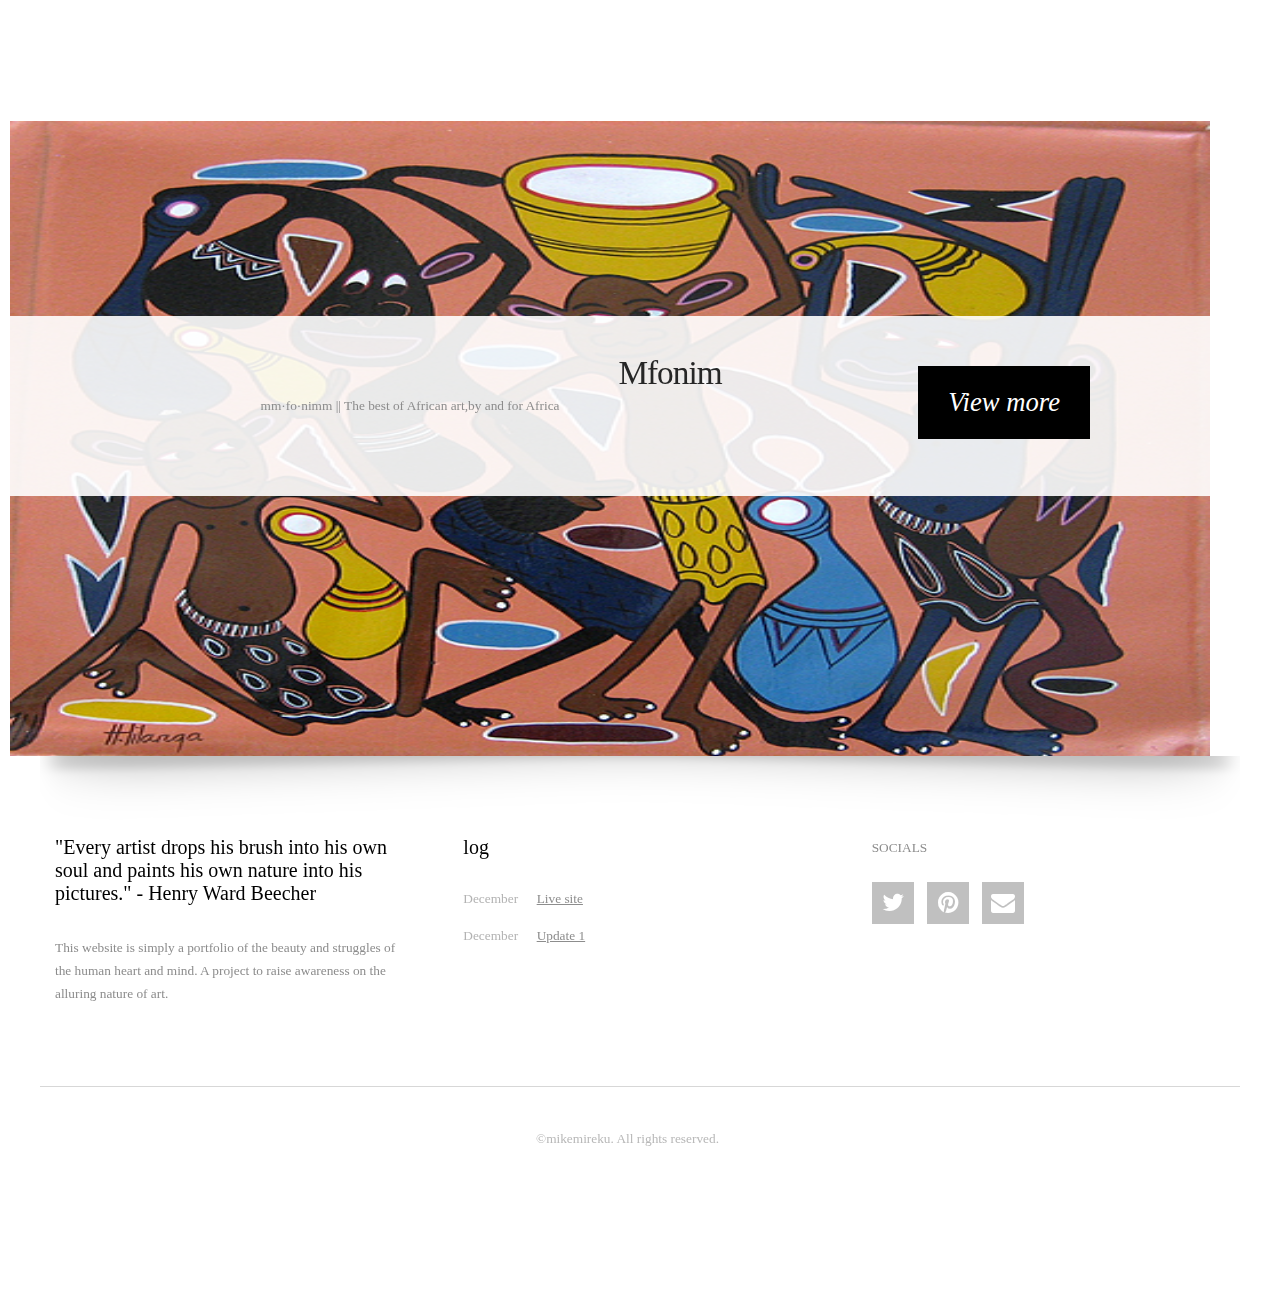
==== commit 30bb3f99: "fe" ====
--- a/index.html
+++ b/index.html
@@ -11,6 +11,12 @@
 		<meta name="description" content="" />
 		<meta name="keywords" content="" />
 		<!--[if lte IE 8]><script src="css/ie/html5shiv.js"></script><![endif]-->
+
+		<link rel="stylesheet" href="css/skel.css" />
+		<link rel="stylesheet" href="css/style.css" />
+		<link rel="stylesheet" href="css/style-desktop.css" />
+		<link rel="stylesheet" href="css/style-mobile.css" />
+	
 		<script src="js/jquery.min.js"></script>
 		<script src="js/jquery.dropotron.min.js"></script>
 		<script src="js/jquery.poptrox.min.js"></script>
@@ -19,11 +25,7 @@
 		<script src="js/skel.min.js"></script>
 		<script src="js/skel-layers.min.js"></script>
 		<script src="js/init.js"></script>
-		<noscript>
-			<link rel="stylesheet" href="css/skel.css" />
-			<link rel="stylesheet" href="css/style.css" />
-			<link rel="stylesheet" href="css/style-desktop.css" />
-		</noscript>
+		
 		<!--[if lte IE 8]><link rel="stylesheet" href="css/ie/v8.css" /><![endif]-->
 	</head>
 	<body class="homepage">
@@ -50,8 +52,8 @@
 												<li>
 													<a href="" class="arrow">Categories</a>
 													<ul>
-														<li><a href="art categories/mfonim.html">Mfonim</a></li>
-														<li><a href="art categories/fineart.html">Célèbre</a></li>
+														<li><a href="mfonim.html">Mfonim</a></li>
+														<li><a href="fineart.html">Célèbre</a></li>
 														<li><a href="#">Exquisite</a></li>
 														<li><a href="#">Emergent</a></li>	
 														<li><a href="#">Renaissance</a></li>
@@ -85,7 +87,7 @@
 											<div class="caption">
 												<h2>Mfonim</h2>
 												<p>mm·fo·nimm || The best of African art,by and for Africa</p>
-												<a href="art categories/mfonim.html" class="button">View more</a>
+												<a href="mfonim.html" class="button">View more</a>
 											</div>
 										</div>
 										<div class="slide">
@@ -94,7 +96,7 @@
 											<div class="caption">
 												<h2>Célèbre</h2>
 												<p>say·luh·bah || Curation of the most renowned and iconic fine art</p>
-												<a href="art categories/fineart.html" class="button">View more</a>
+												<a href="fineart.html" class="button">View more</a>
 											</div>
 										</div>
 										<div class="slide">
--- a/css/style-mobile.css
+++ b/css/style-mobile.css
@@ -0,0 +1,381 @@
+/*
+	Standout by Pixelarity
+	pixelarity.com @pixelarity
+	License: pixelarity.com/license
+*/
+
+/*********************************************************************************/
+/* Basic                                                                         */
+/*********************************************************************************/
+
+	body
+	{
+		line-height: 1.75em;
+		font-size: 9.5pt;
+		letter-spacing: 0;
+	}
+
+	h2, h3, h4, h5, h6
+	{
+		font-size: 1.5em;
+	}
+
+	section,
+	article
+	{
+		clear: both;
+		margin: 0px 15px !important;
+	}
+	
+	ul.style1
+	{
+	}
+
+	ul.style2
+	{
+		overflow:  hidden;
+		padding-bottom: 1em;
+	}
+
+		ul.style2 li
+		{
+		}
+
+	ul.style4
+	{
+		margin-bottom: 2em;
+		text-align: center;
+	}
+	
+		ul.style4 li
+		{
+			display: block;
+			margin-bottom: 0.30em;
+		}
+
+		ul.style4 a
+		{
+			display: block;
+			padding: 0.70em 1em;
+			text-decoration: none;
+			font-size: 1.25em;
+			font-style: italic;
+			color: #787878;
+		}
+		
+	.button
+	{
+		display: block;
+		text-align: center;
+		font-size: 1.25em;
+		padding: 1em 0 1em 0;
+	}
+
+/*********************************************************************************/
+/* Mobile UI                                                                     */
+/*********************************************************************************/
+
+	#skel-layers-wrapper
+	{
+		padding-top: 44px;
+	}
+
+	#titleBar
+	{
+		background: #101010 url('images/bg02.jpg') no-repeat left top;
+		background-size: 100% 100%;
+	}
+
+		#titleBar .title
+		{
+			position: absolute;
+			left: 0;
+			top: 0;
+			display: block;
+			width: 100%;
+			line-height: 44px;
+			font-size: 1.5em;
+			font-weight: 600;
+			color: black;
+			text-align: center;
+		}
+
+		#titleBar .toggle
+		{
+			position: absolute;
+			left: 0;
+			top: 0;
+			text-indent: -9999px;
+			width: 60px;
+			height: 44px;
+			z-index: 1;
+		}
+
+			#titleBar .toggle:before
+			{
+				content: '';
+				position: absolute;
+				left: 4px;
+				top: 1px;
+				width: 25px;
+				height: 30px;
+				background: url('images/toggle.svg') 6px 15px no-repeat;
+				
+			}
+
+			#titleBar .toggle:active:before
+			{
+				opacity: 0.5;
+			}
+
+	#navPanel
+	{
+		background: #101010;
+		background-size: 100% 100%;
+	}
+
+		#navPanel .link
+		{
+			display: block;
+			color: #666;
+			text-decoration: none;
+			height: 44px;
+			line-height: 44px;
+			border-top: 1px solid #222;
+			padding: 0 1em 0 1em;
+			font-style: italic;
+		}
+
+		#navPanel .link:first-child
+		{
+			border-top: 0;
+		}
+
+		#navPanel .indent-1 { display: inline-block; width: 1em; }
+		#navPanel .indent-2 { display: inline-block; width: 2em; }
+		#navPanel .indent-3 { display: inline-block; width: 3em; }
+		#navPanel .indent-4 { display: inline-block; width: 4em; }
+		#navPanel .indent-5 { display: inline-block; width: 5em; }
+		#navPanel .depth-0 { color: #fff; }
+	
+/*********************************************************************************/
+/* Wrappers                                                                      */
+/*********************************************************************************/
+
+	#header-wrapper
+	{
+	}
+	
+	#banner-wrapper
+	{
+	}
+	
+	#main-wrapper
+	{
+		margin: 10px 10px 0 10px;
+	}
+	
+	#footer-wrapper
+	{
+		margin: 0 10px 10px 10px;
+	}
+
+/*********************************************************************************/
+/* Header                                                                        */
+/*********************************************************************************/
+
+	#header
+	{
+		display: none;
+	}
+
+/*********************************************************************************/
+/* Nav                                                                           */
+/*********************************************************************************/
+
+	#nav
+	{
+		display: none;
+	}
+
+/*********************************************************************************/
+/* Bar                                                                           */
+/*********************************************************************************/
+
+	#bar
+	{
+		overflow: hidden;
+		margin-top: -3px;
+		background-size: 100% 100%;
+		padding: 1em 0 1em 0;
+	}	
+
+		#bar h2, #bar p
+		{
+			text-align: center;
+			font-weight: 300;
+		}
+
+		#bar h2
+		{
+			display: block;
+			margin: 0 !important;
+			font-size: 1.1em;
+		}
+		
+		#bar p
+		{
+			display: none;
+		}
+
+/*********************************************************************************/
+/* Slider                                                                        */
+/*********************************************************************************/
+
+	#slider
+	{
+		position: relative;
+	}
+	
+		#slider .viewer
+		{
+		}
+	
+			#slider .viewer .reel
+			{
+				display: none;
+			}
+	
+			#slider .viewer .reel .slide
+			{
+			}
+
+				#slider .viewer .reel .slide img
+				{
+					width: 100%;
+					line-height: 0;
+				}
+
+		#slider .captions
+		{
+			overflow: hidden;
+			padding: 30px 20px 20px 20px;
+			background: #fff;
+			text-align: center;
+		}
+
+			#slider .captions h2
+			{
+				margin: 0 0 0.75em 0;
+			}
+		
+		#slider .navigation
+		{
+			display: none;
+		}
+
+/*********************************************************************************/
+/* Main                                                                          */
+/*********************************************************************************/
+
+	#main
+	{
+		margin: 0em;
+		padding: 0em 0em 3em 0em;
+	}
+
+		#main > .row > .\31 2u:first-child
+		{
+			margin-top: 0 !important;
+		}
+	
+	.homepage #main
+	{
+		padding-bottom: 0;
+		
+	}
+
+
+		#main h2
+		{
+			margin: 0em 0em 1.5em 0em;
+		}
+
+		#main .image-left
+		{
+			float: none;
+			width: 100%;
+			margin-bottom: 0.75em;
+		}
+	
+/*********************************************************************************/
+/* Content                                                                       */
+/*********************************************************************************/
+
+	#content
+	{
+	}
+
+	.no-sidebar #content
+	{
+		padding: 2em 0em 0em 0em;
+	}
+
+	.left-sidebar #content
+	{
+		padding: 2em 0em 0em 0em;
+	}
+
+	.right-sidebar #content
+	{
+		padding: 2em 0em 0em 0em;
+	}
+
+/*********************************************************************************/
+/* Sidebar                                                                       */
+/*********************************************************************************/
+	
+	#sidebar
+	{
+	}
+
+	.left-sidebar #sidebar
+	{
+		padding: 3em 0em 0em 0em;
+	}
+
+	.right-sidebar #sidebar
+	{
+		padding: 3em 0em 0em 0em;
+	}
+
+/*********************************************************************************/
+/* Footer                                                                        */
+/*********************************************************************************/
+
+	#footer
+	{
+		padding-top: 4em;
+		background-size: 100% auto;
+	}
+
+		#footer h2
+		{
+			margin: 0em 0em 0.50em 0em;
+		}
+
+		#footer section
+		{
+			overflow: hidden;
+			padding-bottom: 2em;
+		}
+
+/*********************************************************************************/
+/* Copyright                                                                     */
+/*********************************************************************************/
+
+	#copyright 
+	{
+		margin-top: 4em;
+		padding: 3em 0em 5em 0em;
+	}